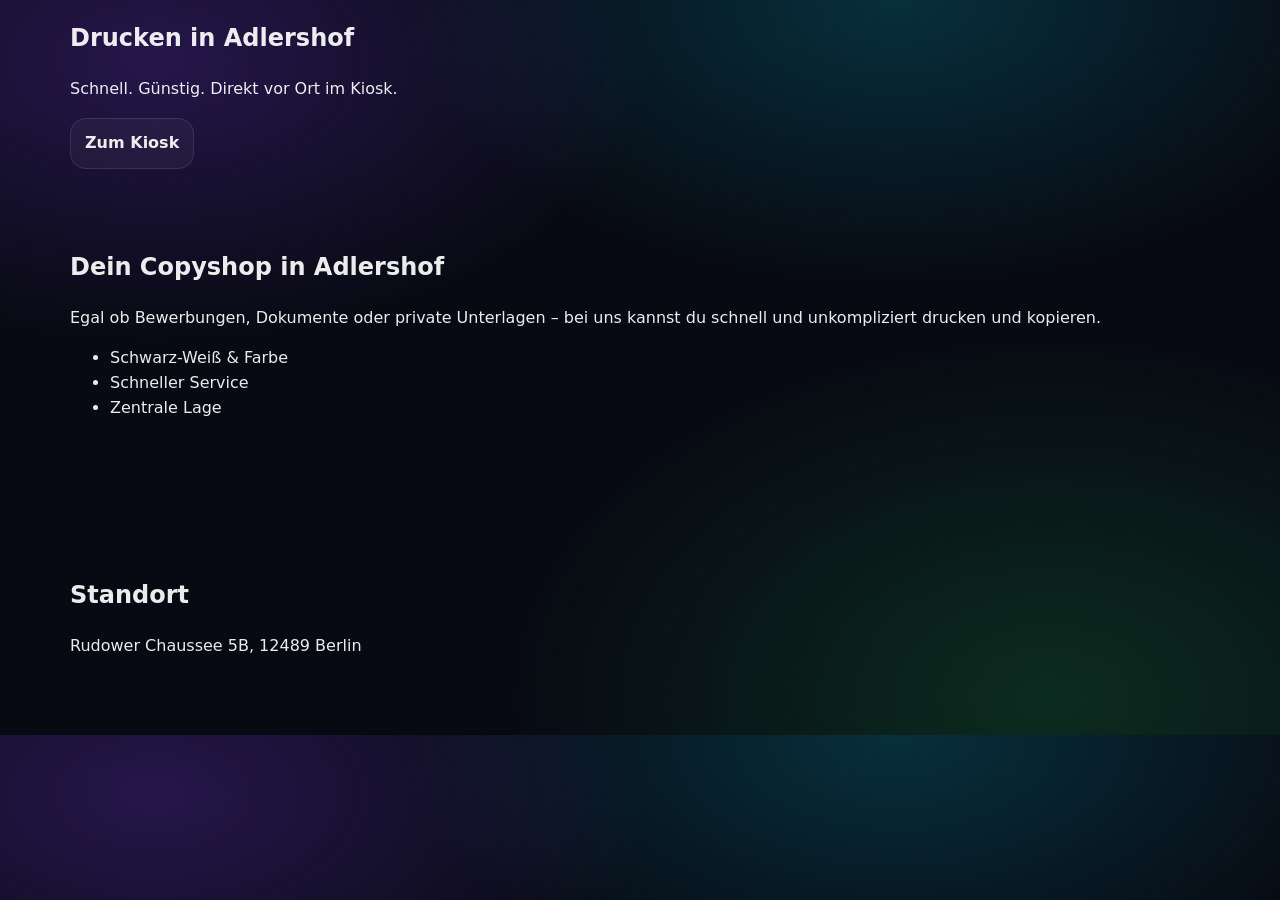
==== drucken-adlershof.html @ b331e8ae "Create drucken-adlershof.html" ====
<!DOCTYPE html>
<html lang="de">
<head>
<meta charset="UTF-8">
<meta name="viewport" content="width=device-width, initial-scale=1.0">

<title>Drucken in Adlershof Berlin – Schnell & Günstig</title>
<meta name="description" content="Drucken & Kopieren in Adlershof Berlin. Schnell, günstig & zentral am Kiosk. Dokumente, Bewerbungen & mehr. Jetzt vorbeikommen!">

<link rel="stylesheet" href="styles.css">
</head>

<body>

<section class="hero">
  <div class="container">
    <h1>Drucken in Adlershof</h1>
    <p>Schnell. Günstig. Direkt vor Ort im Kiosk.</p>

    <a href="index.html" class="btn">Zum Kiosk</a>
  </div>
</section>

<section class="section">
  <div class="container">

    <h2>Dein Copyshop in Adlershof</h2>

    <p>
      Egal ob Bewerbungen, Dokumente oder private Unterlagen –
      bei uns kannst du schnell und unkompliziert drucken und kopieren.
    </p>

    <ul>
      <li>Schwarz-Weiß & Farbe</li>
      <li>Schneller Service</li>
      <li>Zentrale Lage</li>
    </ul>

  </div>
</section>

<section class="section">
  <div class="container">
    <h2>Standort</h2>
    <p>Rudower Chaussee 5B, 12489 Berlin</p>
  </div>
</section>

</body>
</html>
---- styles.css ----
@layer reset, base, components;

@layer reset{
  *{box-sizing:border-box}
  html{scroll-behavior:smooth}
  body{margin:0}
  img{max-width:100%;display:block}
  a{color:inherit;text-decoration:none}
  button{font:inherit}
}

@layer base{
  :root{
    --bg:#070a12;
    --text:rgba(255,255,255,.92);
    --muted:rgba(255,255,255,.70);
    --muted2:rgba(255,255,255,.55);
    --line:rgba(255,255,255,.10);
    --panel:rgba(255,255,255,.06);
    --panel2:rgba(255,255,255,.04);

    --brand1:#7c3aed;
    --brand2:#06b6d4;
    --brand3:#22c55e;

    --shadow:0 24px 90px rgba(0,0,0,.55);
    --radius:18px;
    --radius2:26px;
    --container:1140px;

    --speed:220ms;
    --ease:cubic-bezier(.2,.8,.2,1);
  }

  :root[data-theme="light"]{
    --bg:#f7f8fb;
    --text:rgba(0,0,0,.86);
    --muted:rgba(0,0,0,.62);
    --muted2:rgba(0,0,0,.52);
    --line:rgba(0,0,0,.10);
    --panel:rgba(0,0,0,.05);
    --panel2:rgba(0,0,0,.03);
    --shadow:0 22px 70px rgba(0,0,0,.14);
  }

  body{
    font-family: ui-sans-serif, system-ui, -apple-system, Segoe UI, Roboto, Helvetica, Arial;
    color:var(--text);
    background:
      radial-gradient(900px 520px at 12% 8%, rgba(124,58,237,.26), transparent 55%),
      radial-gradient(900px 520px at 70% 0%, rgba(6,182,212,.22), transparent 55%),
      radial-gradient(900px 600px at 82% 95%, rgba(34,197,94,.18), transparent 60%),
      var(--bg);
    line-height:1.55;
    overflow-x:hidden;
  }

  code{
    font-family: ui-monospace, SFMono-Regular, Menlo, Monaco, Consolas, "Liberation Mono", monospace;
    font-size:.95em;
    padding:0 .35em;
    border-radius:10px;
    border:1px solid var(--line);
    background:var(--panel2);
  }

  .container{width:min(var(--container), calc(100% - 40px)); margin:0 auto}
  .tiny{font-size:12px}
  .muted{color:var(--muted)}
  .sr-only{
    position:absolute;width:1px;height:1px;padding:0;margin:-1px;overflow:hidden;clip:rect(0,0,0,0);border:0
  }

  .skip{
    position:absolute; left:-999px; top:auto; width:1px; height:1px; overflow:hidden
  }
  .skip:focus{
    left:16px; top:16px; width:auto; height:auto;
    padding:10px 12px; border-radius:12px;
    background:rgba(0,0,0,.7); color:#fff; z-index:9999
  }

  @media (prefers-reduced-motion: reduce){
    html{scroll-behavior:auto}
    *{transition:none !important; animation:none !important}
  }
}

@layer components{
  .header{
    position:sticky; top:0; z-index:50;
    backdrop-filter: blur(14px);
    background: linear-gradient(to bottom, rgba(0,0,0,.46), rgba(0,0,0,.10));
    border-bottom: 1px solid var(--line);
  }
  :root[data-theme="light"] .header{
    background: linear-gradient(to bottom, rgba(255,255,255,.88), rgba(255,255,255,.55));
  }

  .header__inner{
    display:flex; align-items:center; justify-content:space-between;
    padding: 14px 0 8px;
    gap:12px;
  }

  .brand{display:flex;flex-direction:column;gap:2px}
  .brand__name{font-weight:950;letter-spacing:.3px}
  .brand__sub{font-size:12px;color:var(--muted);font-weight:850}

  .topbar{
    display:flex; align-items:center; justify-content:space-between;
    gap:12px;
    padding: 0 0 12px;
  }
  .topbar__right{display:flex; gap:10px; flex-wrap:wrap; justify-content:flex-end}

  .chip{
    display:inline-flex; align-items:center; gap:8px;
    padding: 8px 10px;
    border-radius: 999px;
    border: 1px solid var(--line);
    background: var(--panel2);
    color: var(--muted);
    font-weight:850;
    cursor:pointer;
    transition: transform var(--speed) var(--ease), box-shadow var(--speed) var(--ease), color var(--speed) var(--ease);
  }
  .chip:hover{color:var(--text); box-shadow: var(--shadow)}
  .chip:active{transform: translateY(1px)}

  .nav{display:flex; align-items:center; gap:12px}
  .nav__toggle{
    display:none;
    border:1px solid var(--line);
    background: var(--panel2);
    border-radius: 14px;
    height:42px; width:46px;
    cursor:pointer;
    transition: transform var(--speed) var(--ease);
  }
  .nav__toggle:active{transform: scale(.98)}
  .nav__toggleLines{
    display:block; width:18px; height:12px; margin:0 auto;
    background:
      linear-gradient(var(--text),var(--text)) 0 0/100% 2px,
      linear-gradient(var(--text),var(--text)) 0 50%/100% 2px,
      linear-gradient(var(--text),var(--text)) 0 100%/100% 2px;
    background-repeat:no-repeat;
    opacity:.85;
  }

  .nav__menu{display:flex; align-items:center; gap:14px; font-weight:850}
  .nav__menu a{
    color:var(--muted);
    padding: 10px 10px;
    border-radius: 14px;
    transition: background var(--speed) var(--ease), color var(--speed) var(--ease);
  }
  .nav__menu a:hover{background: var(--panel2); color: var(--text)}
  .pill{border: 1px solid var(--line); background: var(--panel)}
  .theme{
    display:flex; align-items:center; gap:10px;
    padding: 10px 12px;
    border-radius: 14px;
    border: 1px solid var(--line);
    background: var(--panel2);
    color: var(--muted);
    cursor:pointer;
  }
  .theme__dot{
    width:10px; height:10px; border-radius:999px;
    background: linear-gradient(135deg, var(--brand2), var(--brand3));
    box-shadow: 0 0 0 3px rgba(6,182,212,.15);
  }

  .badge{
    display:inline-flex; align-items:center; gap:10px;
    border: 1px solid var(--line);
    background: var(--panel2);
    padding: 8px 12px;
    border-radius: 999px;
    box-shadow: 0 12px 40px rgba(0,0,0,.25);
  }
  .badge__dot{
    width:10px; height:10px; border-radius:999px;
    background: rgba(255,255,255,.35);
    box-shadow: 0 0 0 4px rgba(255,255,255,.08);
  }
  .badge__text{color:var(--muted); font-weight:850; font-size:13px}

  .hero{position:relative; overflow:hidden}
  .hero__bg{
    position:absolute; inset:-2px;
    background:
      radial-gradient(900px 520px at 20% 15%, rgba(124,58,237,.30), transparent 58%),
      radial-gradient(860px 520px at 70% 10%, rgba(6,182,212,.24), transparent 60%),
      radial-gradient(900px 620px at 70% 95%, rgba(34,197,94,.18), transparent 62%);
    pointer-events:none;
    filter: blur(2px);
    opacity:.95;
  }
  .hero__inner{
    display:grid;
    grid-template-columns: 1.08fr .92fr;
    gap: 34px;
    padding: 56px 0 16px;
    align-items:center;
  }

  .eyebrow{
    display:inline-flex; align-items:center; gap:10px;
    border: 1px solid var(--line);
    background: var(--panel2);
    padding: 8px 12px;
    border-radius: 999px;
    color: var(--muted);
    font-weight:850;
    margin:0;
  }
  .eyebrow__dot{
    width:10px; height:10px; border-radius:999px;
    background: linear-gradient(135deg, var(--brand1), var(--brand2));
    box-shadow: 0 0 0 4px rgba(124,58,237,.16);
  }

  .h1{
    margin:14px 0 10px;
    font-size: clamp(34px, 4.3vw, 60px);
    line-height:1.02;
    letter-spacing:-.8px;
  }
  .grad{
    background: linear-gradient(135deg, var(--brand1), var(--brand2), var(--brand3));
    -webkit-background-clip:text; background-clip:text;
    color:transparent;
  }
  .lead{margin:0 0 18px; color:var(--muted); font-size: 16px}

  .btn{
    display:inline-flex; flex-direction:column; gap:2px;
    border-radius: 16px;
    padding: 12px 14px;
    border: 1px solid var(--line);
    background: var(--panel2);
    cursor:pointer;
    font-weight: 900;
    transition: transform var(--speed) var(--ease), box-shadow var(--speed) var(--ease);
  }
  .btn:active{transform: translateY(1px)}
  .btn:hover{box-shadow: var(--shadow)}
  .btn__sub{font-size:12px; color:var(--muted2); font-weight:800}

  .btn.primary{
    border-color: rgba(124,58,237,.45);
    background: linear-gradient(135deg, rgba(124,58,237,.92), rgba(6,182,212,.70));
    color: rgba(255,255,255,.96);
  }
  .btn.secondary{
    border-color: rgba(6,182,212,.45);
    background: linear-gradient(135deg, rgba(6,182,212,.70), rgba(34,197,94,.55));
    color: rgba(255,255,255,.96);
  }
  .btn.ghost{background: transparent}
  .wide{width:100%}

  .hero__cta{display:flex; gap:12px; flex-wrap:wrap}

  .trustbar{
    margin-top: 18px;
    display:flex; gap:12px; flex-wrap:wrap;
  }
  .trustbar__item{
    border:1px solid var(--line);
    background: var(--panel2);
    border-radius: 18px;
    padding: 10px 12px;
    min-width: 180px;
    box-shadow: 0 10px 40px rgba(0,0,0,.14);
  }
  .trustbar__k{font-weight:950; font-size:12px; color:var(--muted)}
  .trustbar__v{font-weight:950; letter-spacing:.2px}

  .hero__media{position:relative}
  .stack{position:relative}
  .shotCard{
    border-radius: var(--radius2);
    border: 1px solid var(--line);
    background: linear-gradient(180deg, rgba(255,255,255,.09), rgba(255,255,255,.05));
    box-shadow: var(--shadow);
    backdrop-filter: blur(16px);
    padding: 12px;
  }
  :root[data-theme="light"] .shotCard{
    background: linear-gradient(180deg, rgba(255,255,255,.78), rgba(255,255,255,.55));
  }
  .shotCard img{
    width:100%;
    aspect-ratio: 4 / 3;
    object-fit: cover;
    border-radius: 20px;
    border: 1px solid var(--line);
  }
  .shotCard figcaption{
    display:flex; justify-content:space-between; align-items:baseline;
    gap:10px; padding: 10px 4px 2px;
  }
  .cap__title{font-weight:950}
  .cap__sub{font-weight:850; font-size:12px; color:var(--muted)}

  .shotCard--float{
    position:absolute;
    right:-10px;
    bottom:-28px;
    width:min(360px, 58%);
    transform: rotate(1deg);
  }

  .hero__marquee{padding: 18px 0 34px}
  .marquee{
    display:flex; gap:16px; flex-wrap:nowrap;
    overflow:hidden;
    border-top: 1px solid var(--line);
    border-bottom: 1px solid var(--line);
    padding: 10px 0;
    color: var(--muted);
    font-weight:950;
    letter-spacing:.2px;
    mask-image: linear-gradient(90deg, transparent, #000 10%, #000 90%, transparent);
  }
  .marquee span{white-space:nowrap}
  @media (prefers-reduced-motion: no-preference){
    .marquee{animation: marquee 22s linear infinite}
    @keyframes marquee{0%{transform:translateX(0)}100%{transform:translateX(-40%)}}
  }

  .section{padding: 60px 0}
  .section--alt{
    background: linear-gradient(180deg, rgba(255,255,255,.03), transparent);
    border-top: 1px solid var(--line);
    border-bottom: 1px solid var(--line);
  }
  :root[data-theme="light"] .section--alt{
    background: linear-gradient(180deg, rgba(0,0,0,.03), transparent);
  }

  .section__head{margin-bottom: 18px}
  .h2{margin:0 0 8px; font-size: clamp(22px, 3vw, 34px); letter-spacing:-.3px}

  .grid{display:grid; gap:14px}
  .grid.two{grid-template-columns: 1fr 1fr}
  .features{grid-template-columns: repeat(3, 1fr)}

  .feature{
    border-radius: var(--radius);
    border: 1px solid var(--line);
    background: var(--panel2);
    padding: 16px;
    box-shadow: 0 10px 40px rgba(0,0,0,.18);
  }
  .feature h3{margin:8px 0 6px}
  .feature p{margin:0; color:var(--muted); font-weight:700}
  .icon{
    width:42px; height:42px; border-radius: 16px;
    display:grid; place-items:center;
    border: 1px solid var(--line);
    background: var(--panel);
  }
  .tagRow{display:flex; gap:8px; flex-wrap:wrap; margin-top:10px}
  .tag{
    font-size:12px; font-weight:900;
    padding:6px 10px;
    border-radius: 999px;
    border: 1px solid var(--line);
    background: var(--panel);
    color: var(--muted);
  }

  .callout{
    margin-top: 16px;
    display:flex; gap:12px; align-items:center; justify-content:space-between;
    border-radius: var(--radius2);
    border: 1px solid var(--line);
    background: linear-gradient(135deg, rgba(124,58,237,.18), rgba(6,182,212,.10), rgba(34,197,94,.10));
    padding: 16px;
  }
  .callout__title{font-weight:950}
  .callout__text{color:var(--muted); font-weight:700}

  .panel{
    border-radius: var(--radius2);
    border: 1px solid var(--line);
    background: var(--panel2);
    padding: 16px;
    box-shadow: 0 10px 40px rgba(0,0,0,.12);
  }
  .panel__head{
    display:flex; align-items:baseline; justify-content:space-between; gap:12px;
    margin-bottom: 12px;
  }
  .panel__title{font-weight:950}
  .panel__meta{color:var(--muted); font-size:12px; font-weight:950}

  .vapes{align-items:stretch}
  .bullet{display:flex; gap:10px; align-items:flex-start; margin-top:10px}
  .bullet__dot{
    width:10px; height:10px; border-radius:999px;
    margin-top: 6px;
    background: linear-gradient(135deg, var(--brand2), var(--brand3));
    box-shadow: 0 0 0 4px rgba(6,182,212,.12);
  }
  .mediaCard{
    position:relative;
    border:1px solid var(--line);
    border-radius: 22px;
    overflow:hidden;
    background: var(--panel);
  }
  .mediaCard img{
    width:100%;
    aspect-ratio: 4/3;
    object-fit: cover;
  }
  .mediaCard__cap{
    position:absolute;
    left:12px; bottom:12px;
    border:1px solid var(--line);
    background: rgba(0,0,0,.35);
    backdrop-filter: blur(10px);
    border-radius: 16px;
    padding: 10px 12px;
  }
  :root[data-theme="light"] .mediaCard__cap{background: rgba(255,255,255,.65)}
  .mediaCard__title{font-weight:950}
  .mediaCard__sub{font-size:12px; color:var(--muted); font-weight:900}

  .hours{display:grid; gap:10px}
  .hours__row{
    display:flex; justify-content:space-between; align-items:center;
    border:1px solid var(--line);
    border-radius: 16px;
    padding: 10px 12px;
    background: var(--panel);
  }
  .hours__day{font-weight:950}
  .hours__time{color:var(--muted); font-weight:950}

  .gallery{display:grid; grid-template-columns: repeat(4, 1fr); gap: 12px}
  .shot{
    border:1px solid var(--line);
    border-radius: 18px;
    background: var(--panel2);
    padding: 0;
    cursor:pointer;
    overflow:hidden;
    transition: transform var(--speed) var(--ease), box-shadow var(--speed) var(--ease);
  }
  .shot:hover{transform: translateY(-2px); box-shadow: var(--shadow)}
  .shot img{width:100%; aspect-ratio: 4 / 3; object-fit: cover}

  .lightbox{
    width: min(980px, calc(100% - 28px));
    border: 1px solid var(--line);
    border-radius: 22px;
    background: var(--panel2);
    box-shadow: var(--shadow);
    padding: 14px;
  }
  .lightbox::backdrop{background: rgba(0,0,0,.55)}
  .lightbox__close{
    border:1px solid var(--line);
    background: var(--panel2);
    border-radius: 14px;
    height: 42px; width: 42px;
    cursor:pointer;
    float:right;
  }
  .lightbox__img{
    width:100%;
    border-radius: 18px;
    border:1px solid var(--line);
    margin-top: 10px;
  }

  .reviews{grid-template-columns: repeat(3, 1fr)}
  .review{
    border:1px solid var(--line);
    background: var(--panel2);
    border-radius: 22px;
    padding: 16px;
    box-shadow: 0 10px 40px rgba(0,0,0,.12);
  }
  .review__top{display:flex; align-items:center; justify-content:space-between; gap:10px}
  .review__name{font-weight:950}
  .review__stars{font-weight:950; color: rgba(255,255,255,.85)}
  :root[data-theme="light"] .review__stars{color: rgba(0,0,0,.7)}

  .faq details{
    border:1px solid var(--line);
    border-radius: 18px;
    background: var(--panel);
    padding: 10px 12px;
    margin-top: 10px;
  }
  .faq summary{cursor:pointer; font-weight:950}
  .faq p{margin:8px 0 0}

  .map{
    border-radius: 22px;
    overflow:hidden;
    border: 1px solid var(--line);
    background: var(--panel);
    min-height: 340px;
  }
  .map__placeholder{
    position:relative;
    min-height: 340px;
    display:grid;
    place-items:center;
    padding: 16px;
  }
  .map__bg{
    position:absolute;
    inset:0;
    width:100%;
    height:100%;
    object-fit:cover;
    filter: blur(8px);
    opacity:.35;
    transform: scale(1.05);
  }
  .map__copy{
    position:relative;
    border:1px solid var(--line);
    background: rgba(0,0,0,.35);
    backdrop-filter: blur(10px);
    border-radius: 22px;
    padding: 16px;
    width: min(520px, 100%);
    box-shadow: var(--shadow);
  }
  :root[data-theme="light"] .map__copy{background: rgba(255,255,255,.60)}
  .map__title{font-weight:950; font-size:18px}
  .map__text{color:var(--muted); font-weight:750; margin-top:6px}
  .map__actions{display:flex; gap:10px; flex-wrap:wrap; margin-top: 12px}
  .map iframe{width:100%; height: 340px; border:0; display:block}

  .infoGrid{display:grid; gap:10px}
  .info{
    border:1px solid var(--line);
    border-radius: 18px;
    padding: 12px;
    background: var(--panel);
  }
  .info__k{font-weight:950; font-size:12px; color:var(--muted)}
  .info__v{font-weight:950}
  .contactRow{display:grid; gap:10px; margin-top: 12px}

  .footer{
    border-top: 1px solid var(--line);
    padding: 28px 0 78px;
    background: linear-gradient(180deg, transparent, rgba(0,0,0,.12));
  }
  :root[data-theme="light"] .footer{background: linear-gradient(180deg, transparent, rgba(0,0,0,.04))}
  .footer__inner{
    display:flex; align-items:flex-start; justify-content:space-between; gap:14px; flex-wrap:wrap;
  }
  .footer__right{display:flex; gap:12px; flex-wrap:wrap}
  .footer__right a{color:var(--muted); font-weight:950}
  .footer__right a:hover{color:var(--text)}

  .quickbar{
    position:fixed;
    left:50%;
    transform: translateX(-50%);
    bottom: 12px;
    z-index: 60;
    display:flex;
    gap:10px;
    padding: 10px;
    border-radius: 999px;
    border: 1px solid var(--line);
    background: rgba(0,0,0,.35);
    backdrop-filter: blur(12px);
    box-shadow: var(--shadow);
  }
  :root[data-theme="light"] .quickbar{background: rgba(255,255,255,.65)}
  .quickbar__btn{
    display:inline-flex; align-items:center; gap:8px;
    padding: 10px 12px;
    border-radius: 999px;
    border: 1px solid var(--line);
    background: var(--panel2);
    color: var(--text);
    font-weight:950;
  }
  .quickbar__btn:hover{box-shadow: var(--shadow)}
  .quickbar__btn--accent{
    background: linear-gradient(135deg, rgba(6,182,212,.70), rgba(34,197,94,.55));
    border-color: rgba(6,182,212,.45);
  }

  [data-reveal]{opacity:0; transform: translateY(10px); transition: opacity 500ms var(--ease), transform 500ms var(--ease)}
  [data-reveal].is-in{opacity:1; transform: translateY(0)}

  @media (max-width: 980px){
    .hero__inner{grid-template-columns: 1fr; padding: 44px 0 12px}
    .features{grid-template-columns: repeat(2, 1fr)}
    .grid.two{grid-template-columns: 1fr}
    .gallery{grid-template-columns: 1fr 1fr}
    .reviews{grid-template-columns: 1fr}
    .shotCard--float{position:relative; right:auto; bottom:auto; width:100%; transform:none; margin-top: 12px}
    .nav__toggle{display:inline-flex; align-items:center; justify-content:center}
    .nav__menu{
      position:absolute;
      right: 20px;
      top: 64px;
      display:none;
      flex-direction:column;
      align-items:stretch;
      gap: 8px;
      padding: 12px;
      width: min(340px, calc(100% - 40px));
      border-radius: 20px;
      border:1px solid var(--line);
      background: var(--panel2);
      backdrop-filter: blur(14px);
      box-shadow: var(--shadow);
    }
    .nav__menu[data-open="true"]{display:flex}
    .nav__menu a, .theme{width:100%}
    .topbar{flex-direction:column; align-items:flex-start}
    .topbar__right{justify-content:flex-start}
  }

  @media (max-width: 520px){
    .gallery{grid-template-columns: 1fr}
    .quickbar{width: calc(100% - 24px); justify-content:space-between}
  }
}

/* ============================= */
/* MOBILE HERO FIX */
/* ============================= */


/* ===== MOBILE HERO OPTIMIERUNG ===== */

@media (max-width: 768px) {

  .hero {
    padding: 32px 16px;
    min-height: auto;
  }

  .hero_inner {
    grid-template-columns: 1fr;
    gap: 24px;
    text-align: center;
  }

  .hero h1 {
    font-size: 28px;
    line-height: 1.2;
  }

  .hero p {
    font-size: 16px;
  }

  .hero_marquee {
    max-height: 240px;
    overflow: hidden;
  }

  .hero .actions a,
  .hero .actions button {
    width: 100%;
    padding: 14px 16px;
    font-size: 16px;
  }

}

@media (max-width: 768px) {

  img {
    max-height: 60vh;
    width: 100%;
    object-fit: cover;
  }

}

/* ===== PREMIUM MOBILE MENU ===== */

.menu,
.nav,
.drawer,
.overlay {
  position: fixed;
  inset: 0;
  z-index: 9999;

  background: rgba(5, 8, 20, 0.96) !important;
  backdrop-filter: blur(18px);

  transform: translateY(-20px);
  opacity: 0;
  transition: all 0.35s ease;
}

/* Wenn Menü offen ist */
.menu.open,
.nav.open,
.drawer.open,
.overlay.open {
  transform: translateY(0);
  opacity: 1;
}

/* Menü Inhalt */
.menu a,
.nav a,
.drawer a {
  font-size: 18px;
  padding: 14px 0;
  display: block;
}
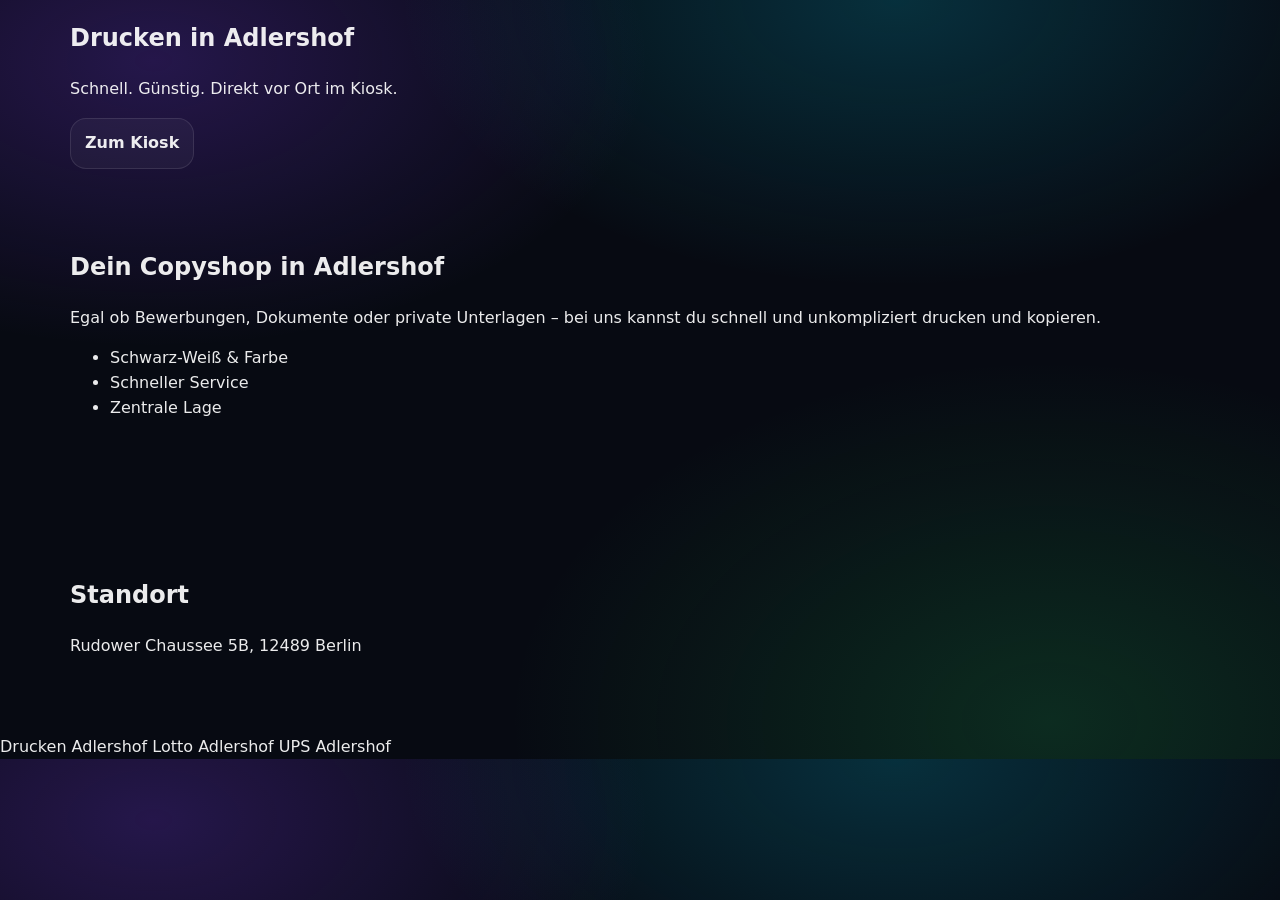
==== commit 7080d9f0: "Update drucken-adlershof.html" ====
--- a/drucken-adlershof.html
+++ b/drucken-adlershof.html
@@ -48,4 +48,9 @@
 </section>
 
 </body>
+<footer>
+  <a href="drucken-adlershof.html">Drucken Adlershof</a>
+  <a href="lotto-adlershof.html">Lotto Adlershof</a>
+  <a href="ups-adlershof.html">UPS Adlershof</a>
+</footer>
 </html>
